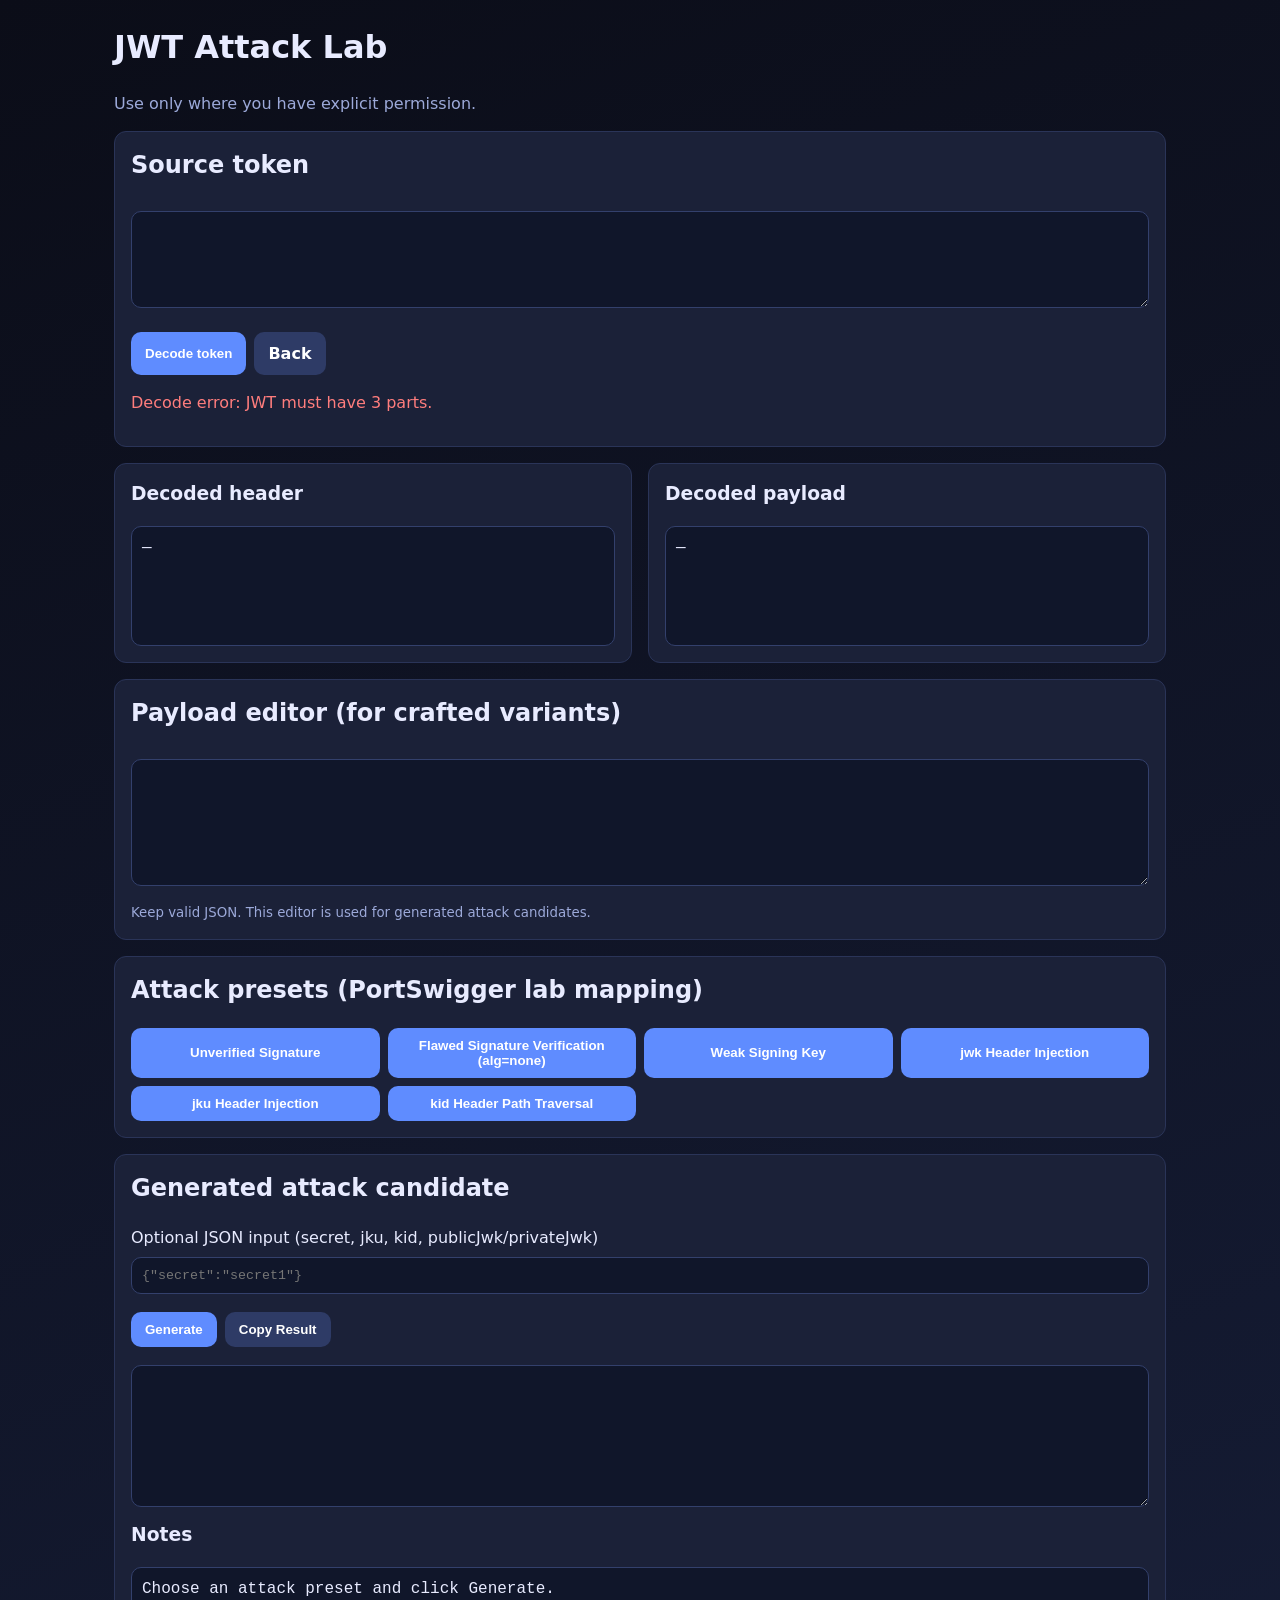
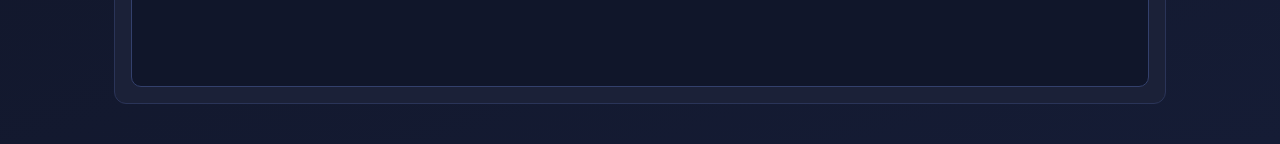
==== attacks.html @ f7a54c27 "Expand JWT lab coverage and add RS256 signing support" ====
<!doctype html>
<html lang="en">
<head>
  <meta charset="UTF-8" />
  <meta name="viewport" content="width=device-width,initial-scale=1" />
  <title>JWT Pentest Helper — Attack Lab</title>
  <link rel="stylesheet" href="styles.css" />
</head>
<body>
  <main class="container">
    <h1>JWT Attack Lab</h1>
    <p class="lead">Use only where you have explicit permission.</p>

    <section class="card">
      <h2>Source token</h2>
      <textarea id="sourceToken" rows="5" spellcheck="false"></textarea>
      <div class="actions">
        <button id="reloadBtn">Decode token</button>
        <a class="button secondary" href="index.html">Back</a>
      </div>
      <p id="decodeError" class="error" aria-live="polite"></p>
    </section>

    <section class="grid">
      <article class="card">
        <h3>Decoded header</h3>
        <pre id="headerOut">—</pre>
      </article>
      <article class="card">
        <h3>Decoded payload</h3>
        <pre id="payloadOut">—</pre>
      </article>
    </section>

    <section class="card">
      <h2>Payload editor (for crafted variants)</h2>
      <textarea id="payloadEditor" rows="7" spellcheck="false"></textarea>
      <small>Keep valid JSON. This editor is used for generated attack candidates.</small>
    </section>

    <section class="card">
      <h2>Attack presets (PortSwigger lab mapping)</h2>
      <div class="attack-list">
        <button data-attack="unverified-signature">Unverified Signature</button>
        <button data-attack="flawed-signature">Flawed Signature Verification (alg=none)</button>
        <button data-attack="weak-signing-key">Weak Signing Key</button>
        <button data-attack="jwk-header-injection">jwk Header Injection</button>
        <button data-attack="jku-header-injection">jku Header Injection</button>
        <button data-attack="kid-path-traversal">kid Header Path Traversal</button>
      </div>
    </section>

    <section class="card">
      <h2>Generated attack candidate</h2>
      <label for="extraInput">Optional JSON input (secret, jku, kid, publicJwk/privateJwk)</label>
      <input id="extraInput" type="text" placeholder='{"secret":"secret1"}' />
      <div class="actions">
        <button id="generateBtn">Generate</button>
        <button id="copyBtn" class="secondary">Copy Result</button>
      </div>
      <textarea id="resultToken" rows="8" readonly></textarea>
      <h3>Notes</h3>
      <pre id="attackNotes">Choose an attack preset and click Generate.</pre>
    </section>
  </main>

  <script src="attacks.js"></script>
</body>
</html>
---- styles.css ----
:root {
  color-scheme: dark;
  --bg: #0f1220;
  --panel: #1b2138;
  --text: #e8ebff;
  --muted: #9ca9d9;
  --accent: #5f8cff;
  --error: #ff7d7d;
}

* { box-sizing: border-box; }

body {
  margin: 0;
  font: 16px/1.45 Inter, system-ui, -apple-system, Segoe UI, Roboto, sans-serif;
  color: var(--text);
  background: linear-gradient(160deg, #0b0d18, #151c35);
}

.container {
  max-width: 1100px;
  margin: 0 auto;
  padding: 24px;
}

h1, h2, h3 { margin-top: 0; }
.lead { color: var(--muted); }

.card {
  background: var(--panel);
  border: 1px solid #2a3458;
  border-radius: 12px;
  padding: 16px;
  margin-bottom: 16px;
}

textarea, input {
  width: 100%;
  background: #10162a;
  color: var(--text);
  border: 1px solid #33406c;
  border-radius: 10px;
  padding: 10px;
  font-family: ui-monospace, SFMono-Regular, Menlo, Consolas, monospace;
  margin: 8px 0;
}

pre {
  white-space: pre-wrap;
  word-break: break-word;
  background: #10162a;
  border: 1px solid #33406c;
  border-radius: 10px;
  padding: 10px;
  margin: 0;
  min-height: 120px;
}

.actions {
  display: flex;
  flex-wrap: wrap;
  gap: 8px;
  margin: 10px 0;
}

button, .button {
  border: none;
  background: var(--accent);
  color: white;
  border-radius: 10px;
  padding: 10px 14px;
  cursor: pointer;
  text-decoration: none;
  font-weight: 600;
}

button.secondary, .button.secondary {
  background: #2e3b66;
}

.grid {
  display: grid;
  grid-template-columns: repeat(auto-fit, minmax(280px, 1fr));
  gap: 16px;
}

.attack-list {
  display: grid;
  gap: 8px;
  grid-template-columns: repeat(auto-fit, minmax(240px, 1fr));
}

.error { color: var(--error); }
small { color: var(--muted); }
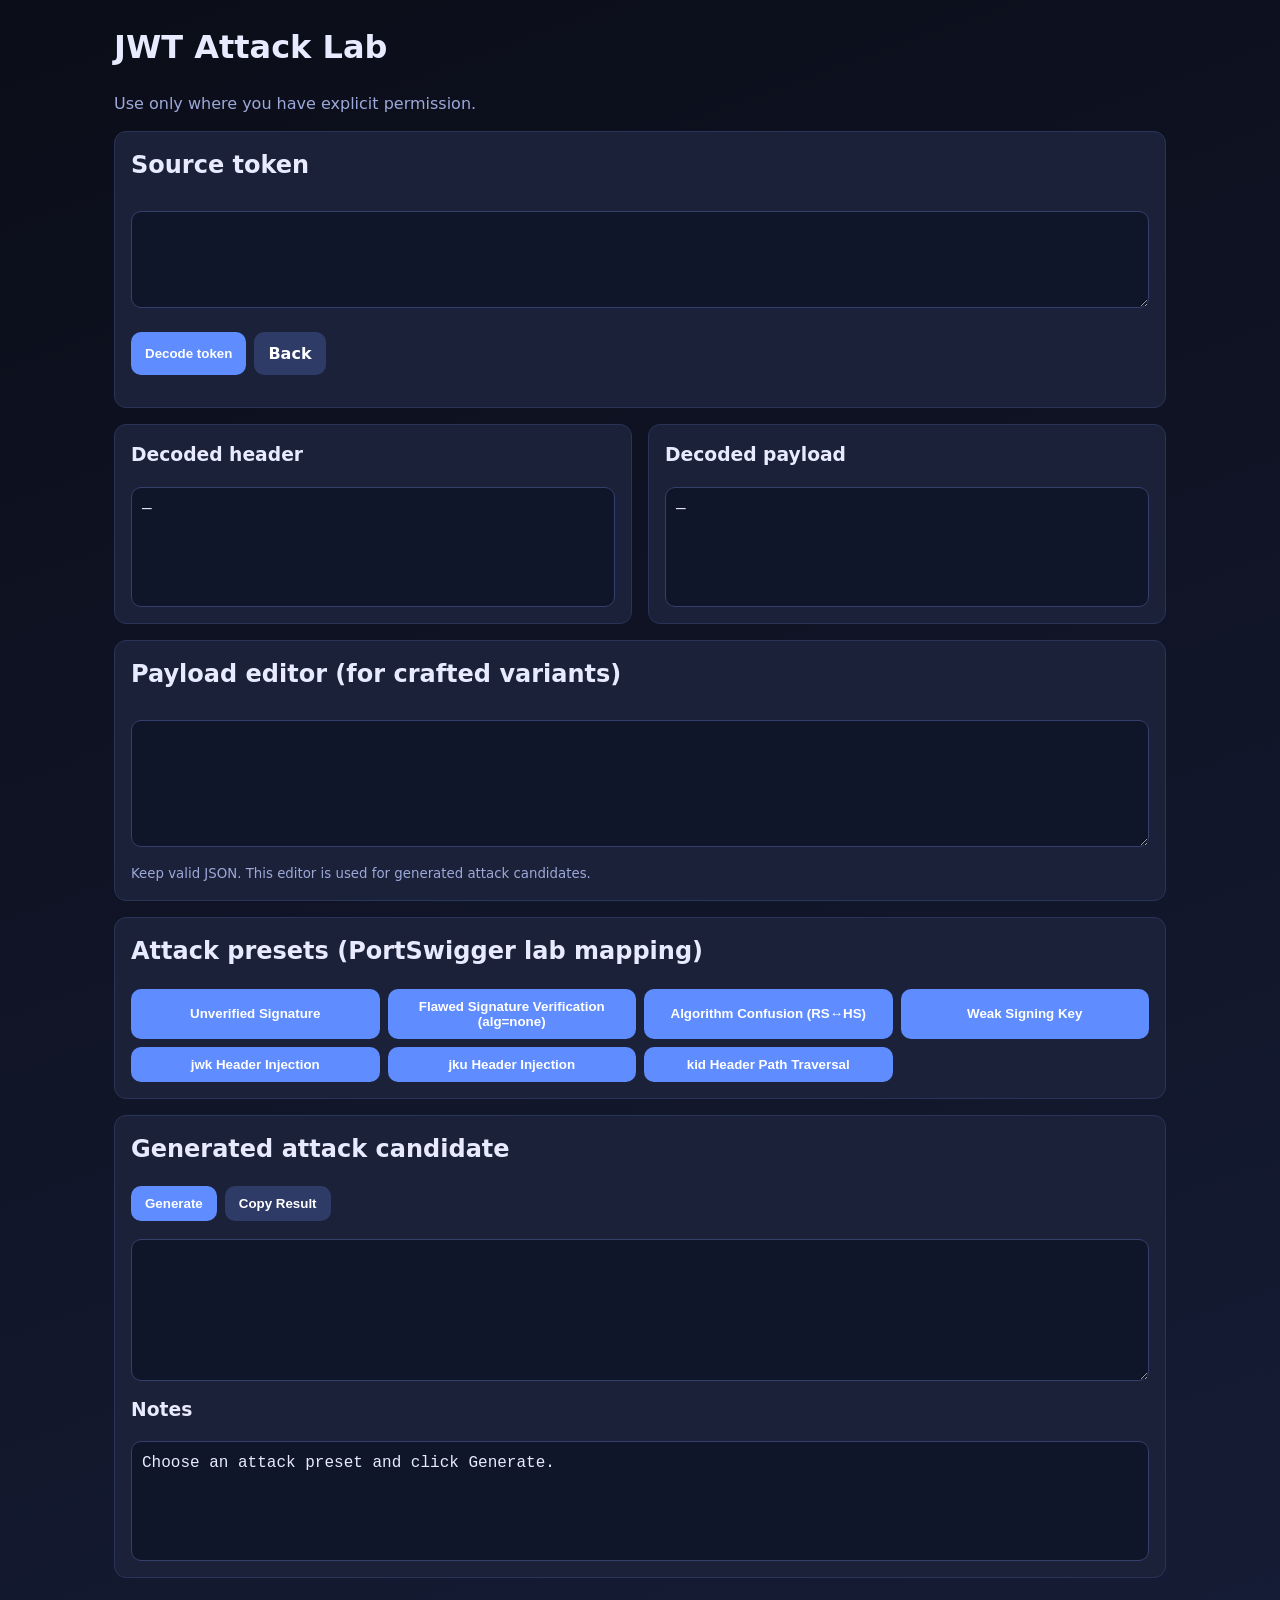
==== commit b3b4d9ab: "Fix missing attack-specific input UI on attacks page" ====
--- a/attacks.html
+++ b/attacks.html
@@ -43,6 +43,7 @@
       <div class="attack-list">
         <button data-attack="unverified-signature">Unverified Signature</button>
         <button data-attack="flawed-signature">Flawed Signature Verification (alg=none)</button>
+        <button data-attack="algorithm-confusion">Algorithm Confusion (RS↔HS)</button>
         <button data-attack="weak-signing-key">Weak Signing Key</button>
         <button data-attack="jwk-header-injection">jwk Header Injection</button>
         <button data-attack="jku-header-injection">jku Header Injection</button>
@@ -50,10 +51,66 @@
       </div>
     </section>
 
+    <section id="attackInputSection" class="card hidden">
+      <h2>Attack-specific input</h2>
+      <label id="extraInputLabel" for="extraInput"></label>
+      <textarea id="extraInput" rows="4" spellcheck="false"></textarea>
+      <small id="extraInputHelp"></small>
+
+      <div id="confusionTools" class="hidden">
+        <label for="confusionMode">Confusion mode</label>
+        <select id="confusionMode">
+          <option value="rs_hs">RS→HS</option>
+          <option value="hs_rs">HS→RS</option>
+        </select>
+        <small id="confusionHelp">RS→HS: paste full target jwks.json. HS→RS: optional private key (JWK/PEM), otherwise tool auto-generates RSA key.</small>
+      </div>
+
+      <div id="jwkTools" class="hidden">
+        <label for="jwkAlgSelect">JWK generation algorithm</label>
+        <select id="jwkAlgSelect">
+          <option>HS256</option><option>HS384</option><option>HS512</option>
+          <option>RS256</option><option>RS384</option><option>RS512</option>
+          <option>PS256</option><option>PS384</option><option>PS512</option>
+          <option>ES256</option><option>ES384</option><option>ES512</option>
+          <option>EdDSA</option>
+        </select>
+        <div class="actions">
+          <button id="genJwkAlgKeyBtn" type="button" class="secondary">Generate key for selected alg</button>
+          <button id="embedJwkSignBtn" type="button">Embed JWK & Sign token</button>
+        </div>
+        <small id="jwkAlgHelp">Generate key, embed JWK in header, and sign token.</small>
+      </div>
+
+      <div id="jkuTools" class="hidden">
+        <label for="jkuKidInput">KID for JWKS</label>
+        <input id="jkuKidInput" type="text" placeholder="auto-generated-kid" />
+        <div class="actions">
+          <button id="genJkuRsaBtn" type="button" class="secondary">Generate RSA key for JKU</button>
+          <button id="copyJwksBtn" type="button" class="secondary">Copy JWKS JSON</button>
+          <button id="signJkuBtn" type="button">Sign JKU token now</button>
+        </div>
+        <textarea id="jwksOutput" rows="5" readonly></textarea>
+      </div>
+
+      <div id="kidTools" class="hidden">
+        <label for="kidAlgSelect">Signing algorithm for kid traversal</label>
+        <select id="kidAlgSelect">
+          <option>HS256</option><option>HS384</option><option>HS512</option>
+          <option>RS256</option><option>RS384</option><option>RS512</option>
+          <option>PS256</option><option>PS384</option><option>PS512</option>
+          <option>ES256</option><option>ES384</option><option>ES512</option>
+          <option>EdDSA</option>
+        </select>
+        <small>Tool sets kid traversal path and signs automatically with selected algorithm.</small>
+      </div>
+
+      <h3>Step-by-step</h3>
+      <pre id="attackSteps">Select an attack to see guided steps.</pre>
+    </section>
+
     <section class="card">
       <h2>Generated attack candidate</h2>
-      <label for="extraInput">Optional JSON input (secret, jku, kid, publicJwk/privateJwk)</label>
-      <input id="extraInput" type="text" placeholder='{"secret":"secret1"}' />
       <div class="actions">
         <button id="generateBtn">Generate</button>
         <button id="copyBtn" class="secondary">Copy Result</button>
--- a/styles.css
+++ b/styles.css
@@ -34,7 +34,7 @@
   margin-bottom: 16px;
 }
 
-textarea, input {
+textarea, input, select {
   width: 100%;
   background: #10162a;
   color: var(--text);
@@ -92,3 +92,5 @@
 
 .error { color: var(--error); }
 small { color: var(--muted); }
+
+.hidden { display: none; }
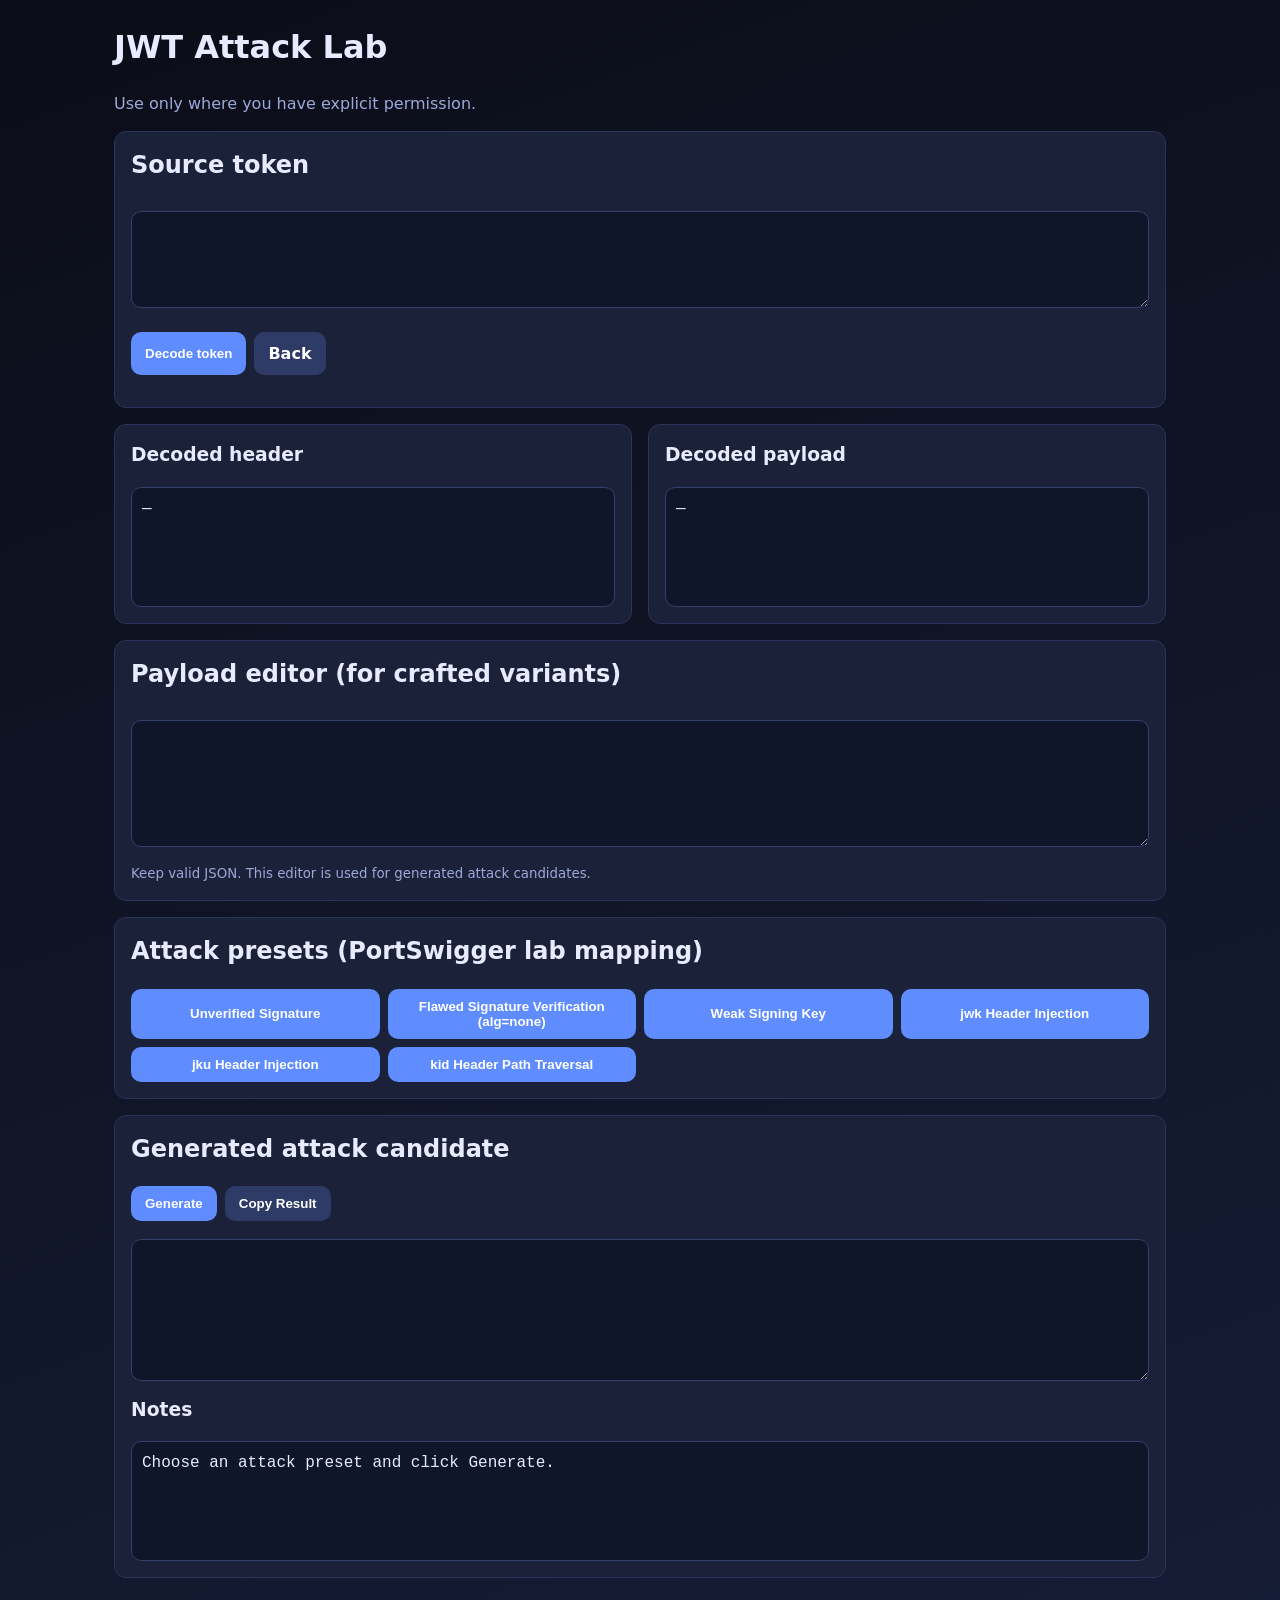
==== commit 5fb8ebd4: "Remove algorithm confusion feature from UI and generator" ====
--- a/attacks.html
+++ b/attacks.html
@@ -43,7 +43,6 @@
       <div class="attack-list">
         <button data-attack="unverified-signature">Unverified Signature</button>
         <button data-attack="flawed-signature">Flawed Signature Verification (alg=none)</button>
-        <button data-attack="algorithm-confusion">Algorithm Confusion (RS↔HS)</button>
         <button data-attack="weak-signing-key">Weak Signing Key</button>
         <button data-attack="jwk-header-injection">jwk Header Injection</button>
         <button data-attack="jku-header-injection">jku Header Injection</button>
@@ -56,15 +55,6 @@
       <label id="extraInputLabel" for="extraInput"></label>
       <textarea id="extraInput" rows="4" spellcheck="false"></textarea>
       <small id="extraInputHelp"></small>
-
-      <div id="confusionTools" class="hidden">
-        <label for="confusionMode">Confusion mode</label>
-        <select id="confusionMode">
-          <option value="rs_hs">RS→HS</option>
-          <option value="hs_rs">HS→RS</option>
-        </select>
-        <small id="confusionHelp">RS→HS: paste full target jwks.json. HS→RS: optional private key (JWK/PEM), otherwise tool auto-generates RSA key.</small>
-      </div>
 
       <div id="jwkTools" class="hidden">
         <label for="jwkAlgSelect">JWK generation algorithm</label>
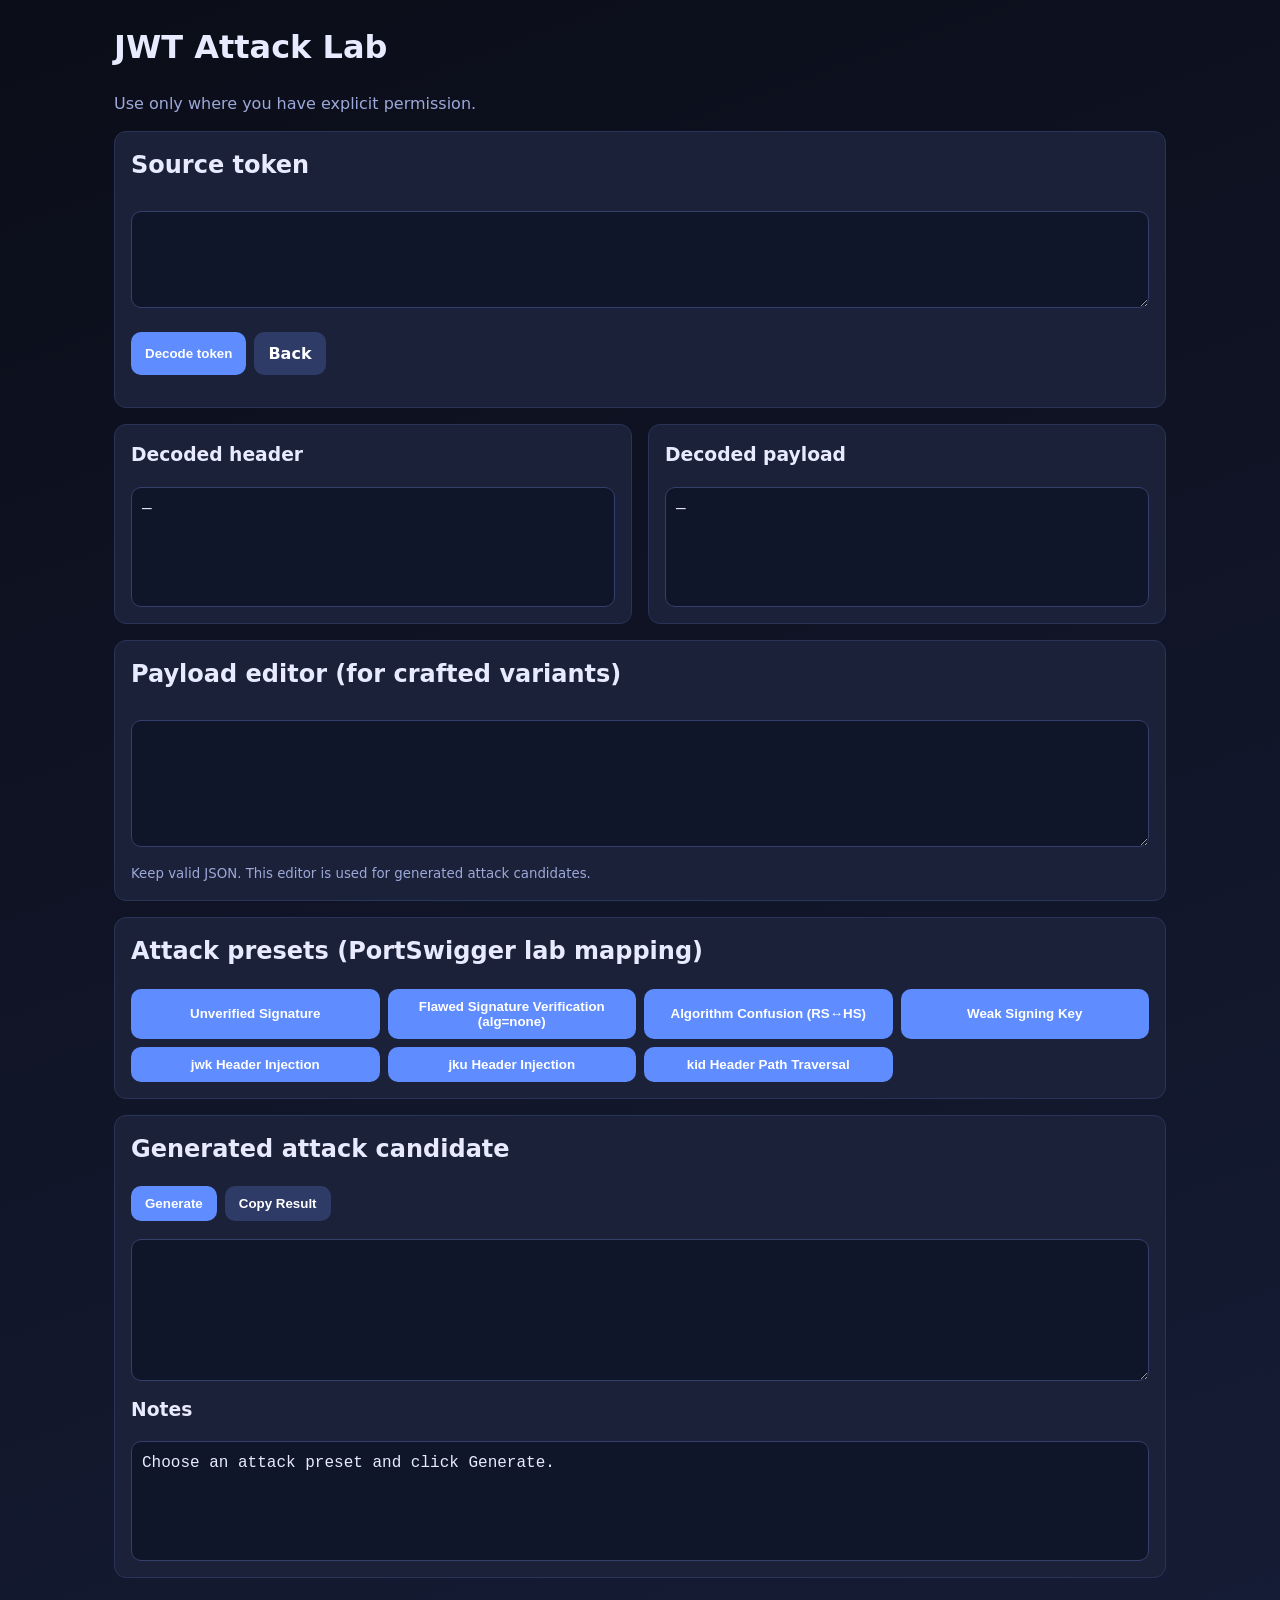
==== commit af74e9e7: "Merge branch 'main' into codex/automate-algorithm-confusion-attack-98k0jc" ====
--- a/attacks.html
+++ b/attacks.html
@@ -43,6 +43,7 @@
       <div class="attack-list">
         <button data-attack="unverified-signature">Unverified Signature</button>
         <button data-attack="flawed-signature">Flawed Signature Verification (alg=none)</button>
+        <button data-attack="algorithm-confusion">Algorithm Confusion (RS↔HS)</button>
         <button data-attack="weak-signing-key">Weak Signing Key</button>
         <button data-attack="jwk-header-injection">jwk Header Injection</button>
         <button data-attack="jku-header-injection">jku Header Injection</button>
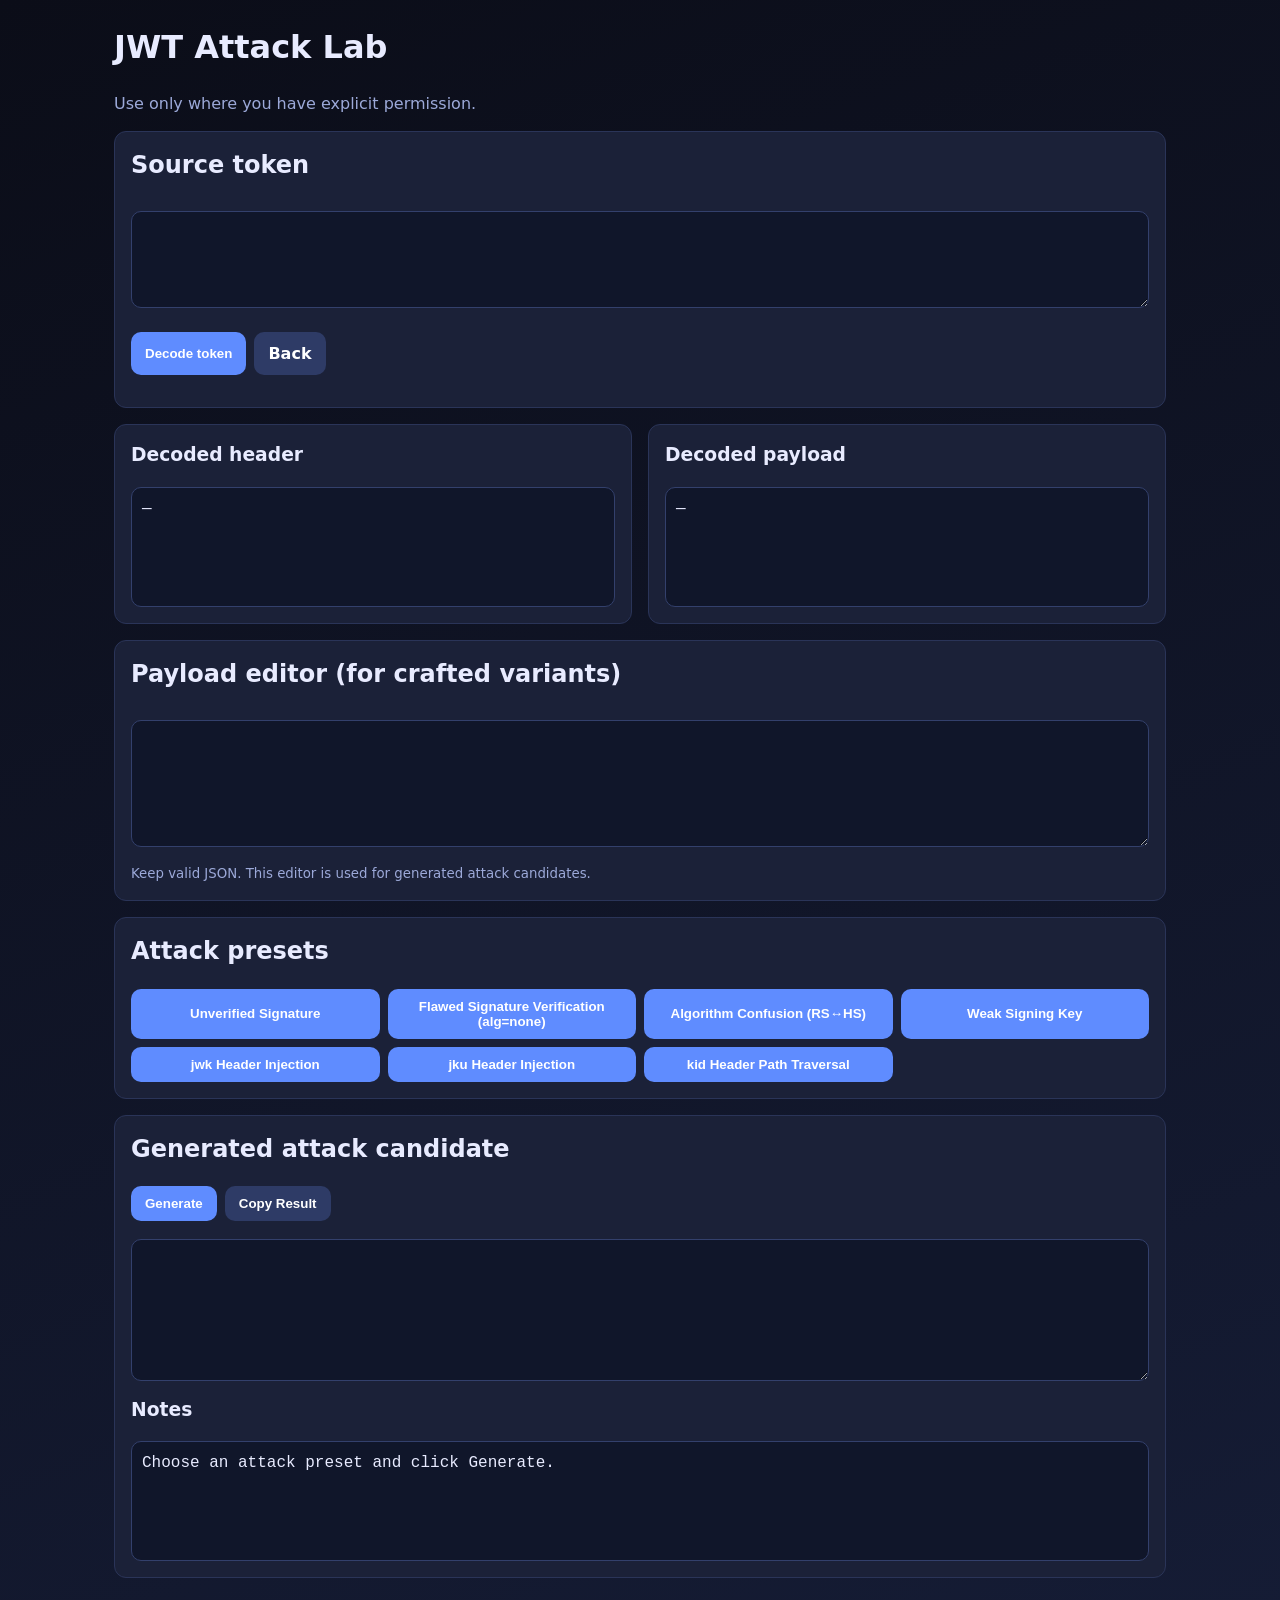
==== commit 9f5b269d: "Generalize README and remove lab-specific wording from UI steps" ====
--- a/attacks.html
+++ b/attacks.html
@@ -39,7 +39,7 @@
     </section>
 
     <section class="card">
-      <h2>Attack presets (PortSwigger lab mapping)</h2>
+      <h2>Attack presets</h2>
       <div class="attack-list">
         <button data-attack="unverified-signature">Unverified Signature</button>
         <button data-attack="flawed-signature">Flawed Signature Verification (alg=none)</button>
@@ -96,6 +96,17 @@
         <small>Tool sets kid traversal path and signs automatically with selected algorithm.</small>
       </div>
 
+      <div id="algorithmConfusionTools" class="hidden">
+        <label for="algConfusionDirection">Direction</label>
+        <select id="algConfusionDirection">
+          <option value="rs-to-hs">RS → HS</option>
+          <option value="hs-to-rs">HS → RS</option>
+        </select>
+        <small>
+          Paste full <code>jwks.json</code> below. Tool auto-extracts required key fields from <code>keys[]</code>.
+        </small>
+      </div>
+
       <h3>Step-by-step</h3>
       <pre id="attackSteps">Select an attack to see guided steps.</pre>
     </section>
